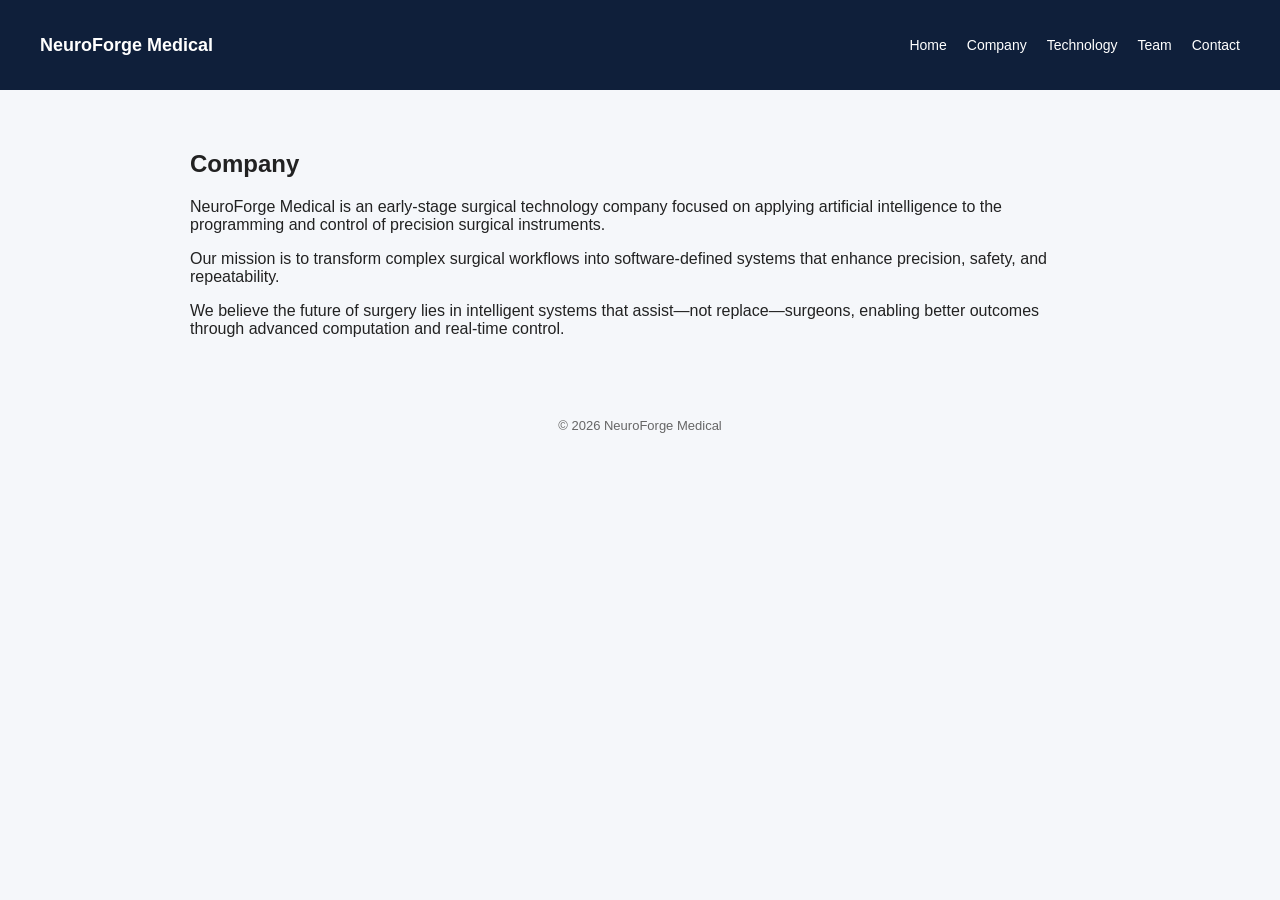
==== company.html @ 80ef338b "Update and rename Company.html(Company) to company.html" ====
<!DOCTYPE html>
<html lang="en">
<head>
  <meta charset="UTF-8">
  <title>Company | NeuroForge Medical</title>
  <link rel="stylesheet" href="style.css">
</head>
<body>

<nav>
  <div class="logo">NeuroForge Medical</div>
  <ul>
    <li><a href="index.html">Home</a></li>
    <li><a href="company.html">Company</a></li>
    <li><a href="technology.html">Technology</a></li>
    <li><a href="team.html">Team</a></li>
    <li><a href="contact.html">Contact</a></li>
  </ul>
</nav>

<section>
  <h1>Company</h1>
  <p>
    NeuroForge Medical is an early-stage surgical technology company focused on
    applying artificial intelligence to the programming and control of
    precision surgical instruments.
  </p>

  <p>
    Our mission is to transform complex surgical workflows into
    software-defined systems that enhance precision, safety, and repeatability.
  </p>

  <p>
    We believe the future of surgery lies in intelligent systems that
    assist—not replace—surgeons, enabling better outcomes through
    advanced computation and real-time control.
  </p>
</section>

<footer>
  © 2026 NeuroForge Medical
</footer>

</body>
</html>
---- style.css ----
body {
  margin: 0;
  font-family: Arial, Helvetica, sans-serif;
  background: #f5f7fa;
  color: #222;
}

nav {
  display: flex;
  justify-content: space-between;
  align-items: center;
  padding: 20px 40px;
  background: #0f1f3a;
}

nav .logo {
  color: #fff;
  font-weight: bold;
  font-size: 18px;
}

nav ul {
  list-style: none;
  display: flex;
  gap: 20px;
}

nav a {
  color: #fff;
  text-decoration: none;
  font-size: 14px;
}

.hero {
  padding: 80px 40px;
  background: linear-gradient(135deg, #1f3c88, #2f5aa8);
  color: #fff;
}

section {
  max-width: 900px;
  margin: 60px auto;
  padding: 0 40px;
}

footer {
  text-align: center;
  padding: 20px;
  font-size: 13px;
  color: #666;
}
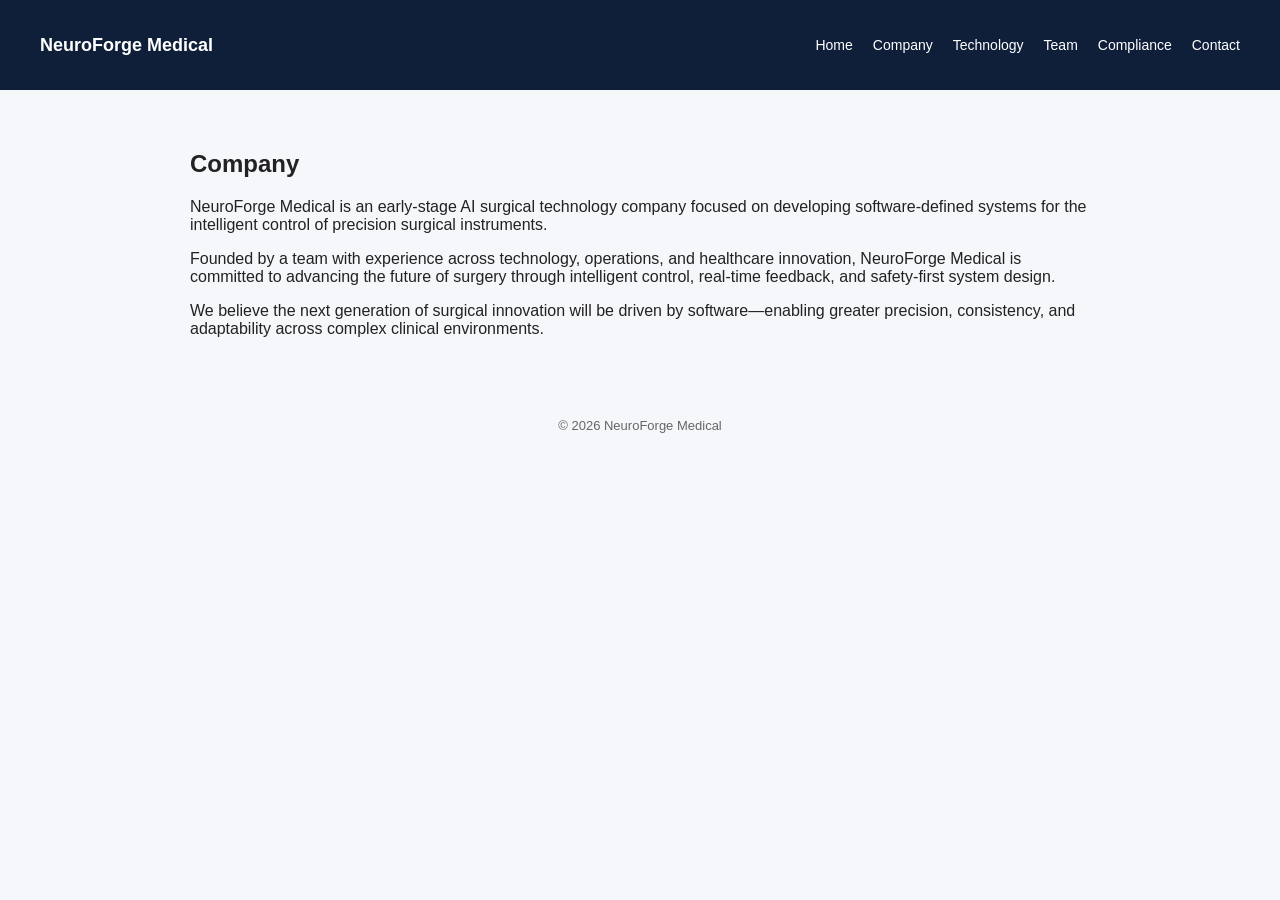
==== commit 98e20465: "Update company.html" ====
--- a/company.html
+++ b/company.html
@@ -14,27 +14,31 @@
     <li><a href="company.html">Company</a></li>
     <li><a href="technology.html">Technology</a></li>
     <li><a href="team.html">Team</a></li>
+    <li><a href="compliance.html">Compliance</a></li>
     <li><a href="contact.html">Contact</a></li>
   </ul>
 </nav>
 
 <section>
   <h1>Company</h1>
+
   <p>
-    NeuroForge Medical is an early-stage surgical technology company focused on
-    applying artificial intelligence to the programming and control of
-    precision surgical instruments.
+    NeuroForge Medical is an early-stage AI surgical technology company
+    focused on developing software-defined systems for the intelligent
+    control of precision surgical instruments.
   </p>
 
   <p>
-    Our mission is to transform complex surgical workflows into
-    software-defined systems that enhance precision, safety, and repeatability.
+    Founded by a team with experience across technology, operations,
+    and healthcare innovation, NeuroForge Medical is committed to
+    advancing the future of surgery through intelligent control,
+    real-time feedback, and safety-first system design.
   </p>
 
   <p>
-    We believe the future of surgery lies in intelligent systems that
-    assist—not replace—surgeons, enabling better outcomes through
-    advanced computation and real-time control.
+    We believe the next generation of surgical innovation will be
+    driven by software—enabling greater precision, consistency,
+    and adaptability across complex clinical environments.
   </p>
 </section>
 
